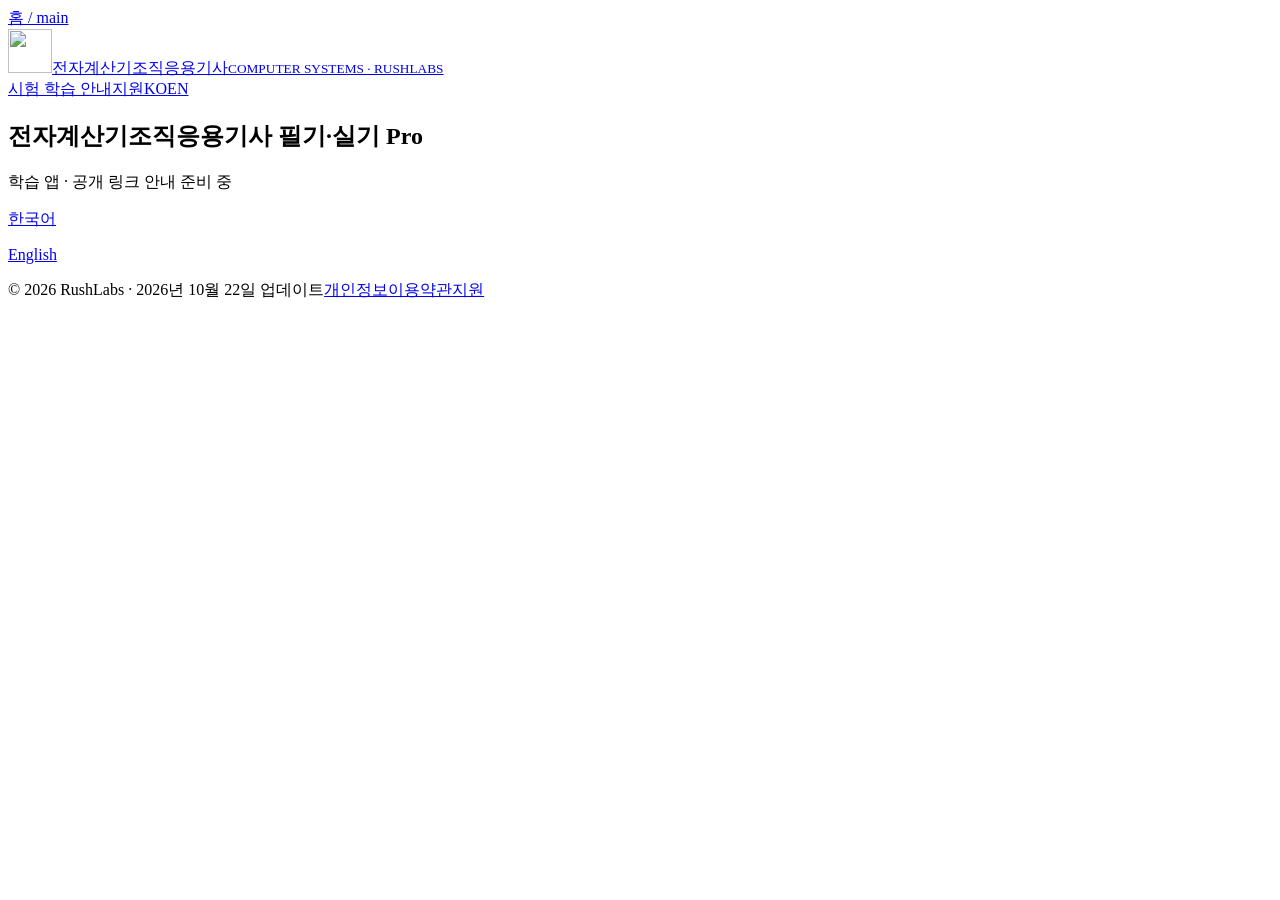
==== index.html @ a1891ecc "Publish app-specific Korean computer organisation study and support site" ====
<!doctype html><html lang="ko"><head><meta charset="utf-8"><meta name="viewport" content="width=device-width,initial-scale=1"><title>코드와 구조를 잇고, 동작을 이해하세요. · 전자계산기조직응용기사 필기·실기 Pro</title><meta name="description" content="전자계산기조직응용기사의 프로그래밍·자료구조·컴퓨터 구조·운영체제를 한국어 개념과 문제·해설로 복습하세요."><link rel="canonical" href="https://mcyj.github.io/500-kor-0010-web/"><link rel="alternate" hreflang="ko" href="https://mcyj.github.io/500-kor-0010-web/ko/"><link rel="alternate" hreflang="en" href="https://mcyj.github.io/500-kor-0010-web/en/"><link rel="alternate" hreflang="x-default" href="https://mcyj.github.io/500-kor-0010-web/ko/"><meta property="og:title" content="코드와 구조를 잇고, 동작을 이해하세요."><meta property="og:description" content="전자계산기조직응용기사의 프로그래밍·자료구조·컴퓨터 구조·운영체제를 한국어 개념과 문제·해설로 복습하세요."><meta property="og:type" content="website"><meta property="og:url" content="https://mcyj.github.io/500-kor-0010-web/ko/"><meta property="og:image" content="https://mcyj.github.io/500-kor-0010-web/assets/icon.png"><link rel="icon" href="/500-kor-0010-web/assets/icon.png"><link rel="stylesheet" href="/500-kor-0010-web/assets/style.css"><meta name="theme-color" content="#172f38"></head><body><a class="skip" href="#main">홈 / main</a><header><a class="brand" href="/500-kor-0010-web/ko/"><img src="/500-kor-0010-web/assets/icon.png" alt="" width="44" height="44"><span>전자계산기조직응용기사<small>COMPUTER SYSTEMS · RUSHLABS</small></span></a><nav aria-label="Navigation"><a href="/500-kor-0010-web/ko/guide/">시험 학습 안내</a><a href="/500-kor-0010-web/ko/support/">지원</a><span class="language"><a href="/500-kor-0010-web/ko/" lang="ko" hreflang="ko" aria-current="page">KO</a><a href="/500-kor-0010-web/en/" lang="en" hreflang="en">EN</a></span></nav></header><main id="main"><article class="prose"><h1>전자계산기조직응용기사 필기·실기 Pro</h1><p>학습 앱 · 공개 링크 안내 준비 중</p><p><a href="/500-kor-0010-web/ko/" lang="ko">한국어</a></p><p><a href="/500-kor-0010-web/en/" lang="en">English</a></p></article></main><footer><span>© 2026 RushLabs · 2026년 10월 22일 업데이트</span><span class="footer-links"><a href="/500-kor-0010-web/ko/privacy/">개인정보</a><a href="/500-kor-0010-web/ko/terms/">이용약관</a><a href="/500-kor-0010-web/ko/support/">지원</a></span></footer></body></html>
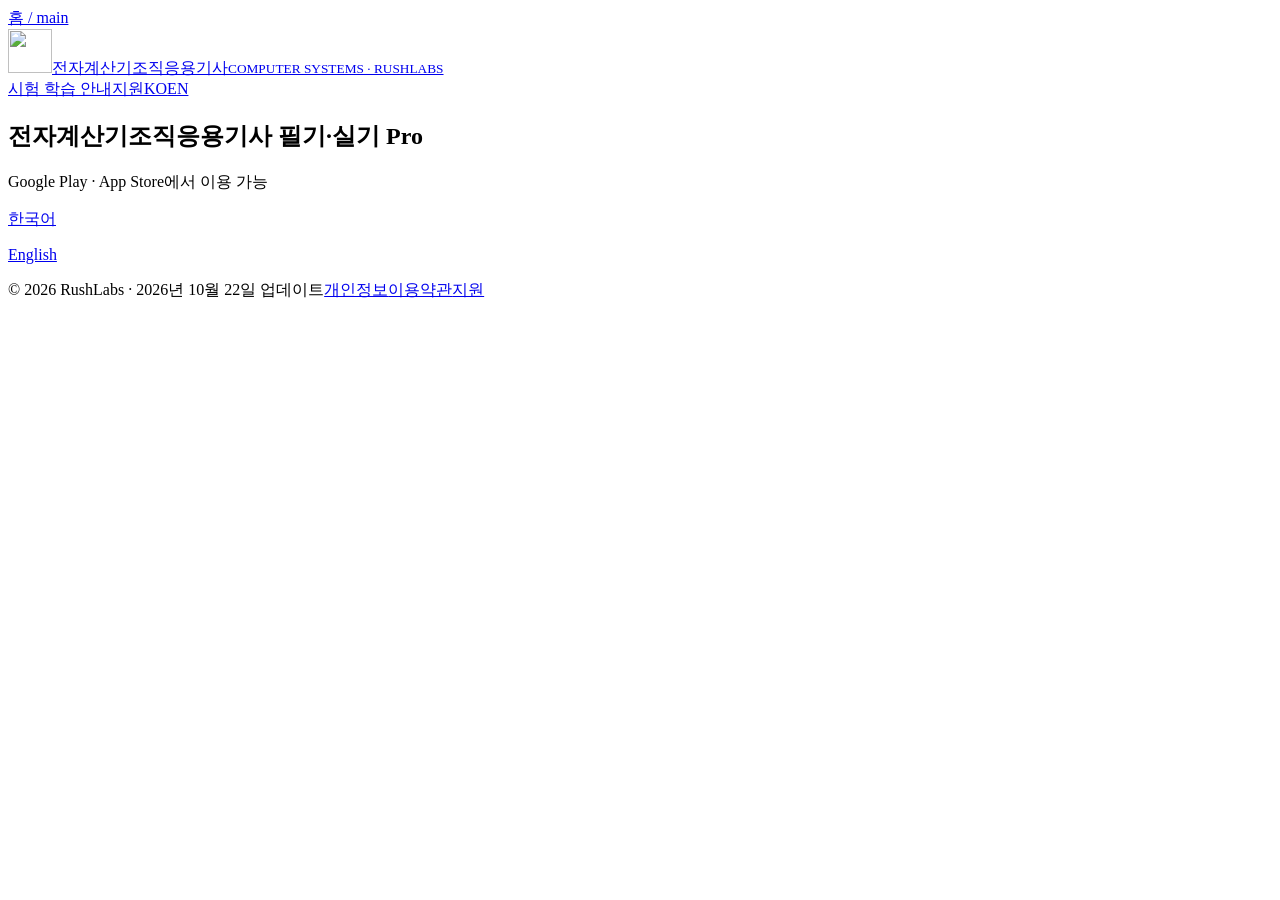
==== commit 90ae0919: "Link verified public paid apps and show storefront-specific prices" ====
--- a/index.html
+++ b/index.html
@@ -1 +1 @@
-<!doctype html><html lang="ko"><head><meta charset="utf-8"><meta name="viewport" content="width=device-width,initial-scale=1"><title>코드와 구조를 잇고, 동작을 이해하세요. · 전자계산기조직응용기사 필기·실기 Pro</title><meta name="description" content="전자계산기조직응용기사의 프로그래밍·자료구조·컴퓨터 구조·운영체제를 한국어 개념과 문제·해설로 복습하세요."><link rel="canonical" href="https://mcyj.github.io/500-kor-0010-web/"><link rel="alternate" hreflang="ko" href="https://mcyj.github.io/500-kor-0010-web/ko/"><link rel="alternate" hreflang="en" href="https://mcyj.github.io/500-kor-0010-web/en/"><link rel="alternate" hreflang="x-default" href="https://mcyj.github.io/500-kor-0010-web/ko/"><meta property="og:title" content="코드와 구조를 잇고, 동작을 이해하세요."><meta property="og:description" content="전자계산기조직응용기사의 프로그래밍·자료구조·컴퓨터 구조·운영체제를 한국어 개념과 문제·해설로 복습하세요."><meta property="og:type" content="website"><meta property="og:url" content="https://mcyj.github.io/500-kor-0010-web/ko/"><meta property="og:image" content="https://mcyj.github.io/500-kor-0010-web/assets/icon.png"><link rel="icon" href="/500-kor-0010-web/assets/icon.png"><link rel="stylesheet" href="/500-kor-0010-web/assets/style.css"><meta name="theme-color" content="#172f38"></head><body><a class="skip" href="#main">홈 / main</a><header><a class="brand" href="/500-kor-0010-web/ko/"><img src="/500-kor-0010-web/assets/icon.png" alt="" width="44" height="44"><span>전자계산기조직응용기사<small>COMPUTER SYSTEMS · RUSHLABS</small></span></a><nav aria-label="Navigation"><a href="/500-kor-0010-web/ko/guide/">시험 학습 안내</a><a href="/500-kor-0010-web/ko/support/">지원</a><span class="language"><a href="/500-kor-0010-web/ko/" lang="ko" hreflang="ko" aria-current="page">KO</a><a href="/500-kor-0010-web/en/" lang="en" hreflang="en">EN</a></span></nav></header><main id="main"><article class="prose"><h1>전자계산기조직응용기사 필기·실기 Pro</h1><p>학습 앱 · 공개 링크 안내 준비 중</p><p><a href="/500-kor-0010-web/ko/" lang="ko">한국어</a></p><p><a href="/500-kor-0010-web/en/" lang="en">English</a></p></article></main><footer><span>© 2026 RushLabs · 2026년 10월 22일 업데이트</span><span class="footer-links"><a href="/500-kor-0010-web/ko/privacy/">개인정보</a><a href="/500-kor-0010-web/ko/terms/">이용약관</a><a href="/500-kor-0010-web/ko/support/">지원</a></span></footer></body></html>+<!doctype html><html lang="ko"><head><meta charset="utf-8"><meta name="viewport" content="width=device-width,initial-scale=1"><title>코드와 구조를 잇고, 동작을 이해하세요. · 전자계산기조직응용기사 필기·실기 Pro</title><meta name="description" content="전자계산기조직응용기사의 프로그래밍·자료구조·컴퓨터 구조·운영체제를 한국어 개념과 문제·해설로 복습하세요."><link rel="canonical" href="https://mcyj.github.io/500-kor-0010-web/"><link rel="alternate" hreflang="ko" href="https://mcyj.github.io/500-kor-0010-web/ko/"><link rel="alternate" hreflang="en" href="https://mcyj.github.io/500-kor-0010-web/en/"><link rel="alternate" hreflang="x-default" href="https://mcyj.github.io/500-kor-0010-web/ko/"><meta property="og:title" content="코드와 구조를 잇고, 동작을 이해하세요."><meta property="og:description" content="전자계산기조직응용기사의 프로그래밍·자료구조·컴퓨터 구조·운영체제를 한국어 개념과 문제·해설로 복습하세요."><meta property="og:type" content="website"><meta property="og:url" content="https://mcyj.github.io/500-kor-0010-web/ko/"><meta property="og:image" content="https://mcyj.github.io/500-kor-0010-web/assets/icon.png"><link rel="icon" href="/500-kor-0010-web/assets/icon.png"><link rel="stylesheet" href="/500-kor-0010-web/assets/style.css"><meta name="theme-color" content="#172f38"></head><body><a class="skip" href="#main">홈 / main</a><header><a class="brand" href="/500-kor-0010-web/ko/"><img src="/500-kor-0010-web/assets/icon.png" alt="" width="44" height="44"><span>전자계산기조직응용기사<small>COMPUTER SYSTEMS · RUSHLABS</small></span></a><nav aria-label="Navigation"><a href="/500-kor-0010-web/ko/guide/">시험 학습 안내</a><a href="/500-kor-0010-web/ko/support/">지원</a><span class="language"><a href="/500-kor-0010-web/ko/" lang="ko" hreflang="ko" aria-current="page">KO</a><a href="/500-kor-0010-web/en/" lang="en" hreflang="en">EN</a></span></nav></header><main id="main"><article class="prose"><h1>전자계산기조직응용기사 필기·실기 Pro</h1><p>Google Play · App Store에서 이용 가능</p><p><a href="/500-kor-0010-web/ko/" lang="ko">한국어</a></p><p><a href="/500-kor-0010-web/en/" lang="en">English</a></p></article></main><footer><span>© 2026 RushLabs · 2026년 10월 22일 업데이트</span><span class="footer-links"><a href="/500-kor-0010-web/ko/privacy/">개인정보</a><a href="/500-kor-0010-web/ko/terms/">이용약관</a><a href="/500-kor-0010-web/ko/support/">지원</a></span></footer></body></html>
